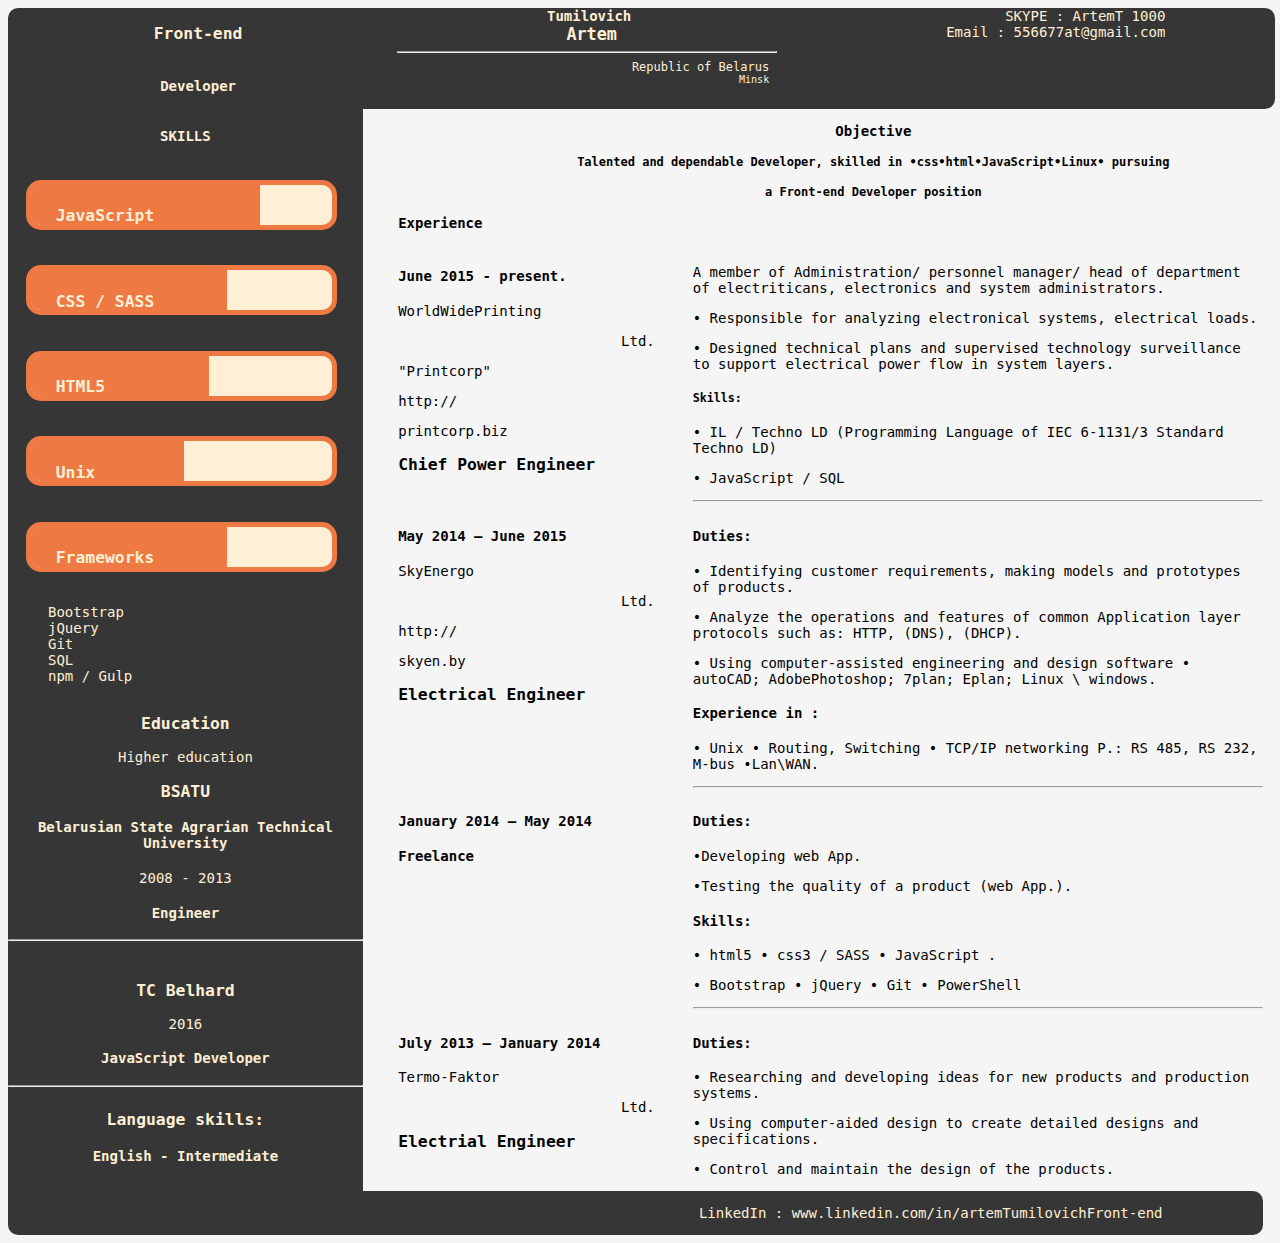
==== index.html @ 8db31e35 "CV" ====
<!DOCTYPE html>
<html xmlns="http://www.w3.org/1999/html">

<head>
<title>My CV</title>
<meta charset="utf-8" >
<link href="css/style.css" rel="stylesheet" >
<!-- <link href="script/js.js" rel="stylesheet" > -->

</head>



<body>

<div class="header" >


    <div class="col" >
        <div class="Vacancy"><h3>Front-end </h3></div>
        <div class="Dev"> <h4>Developer</h4></div>
        <div class="tel">Web</div>
        <div class="link">Developer</div>
    </div>

    <div class="col" >
        <div class="Surn">Tumilovich</div>
        <div class="Name">Artem</div>
        <hr>
        <div class="Country">Republic of Belarus</div>
        <div class="Town">Minsk</div>
    </div>

    <div class="col">
        <div class="col3">
        <div class="skype">SKYPE : ArtemT_1000</div>
        <div class="email">Email : 556677at@gmail.com</div>
        <div class="tel">Tel : +375 29 306 70 30</div>

        </div>
        </div>

</div>


<div class="context1">
    <div class="l">
<div class="left">




                <div class="multiform">
                    <h4>SKILLS </h4>
                      <div class="mult">
                            <div class="js"><h3>JavaScript</h3></div>
                      </div>

                      <div class="mult">
                          <div class="css"><h3>CSS / SASS </h3></div>
                      </div>

                      <div class="mult">
                           <div class="html"><h3>HTML5</h3></div>
                      </div>

                      <div class="mult">
                           <div class="unix"><h3>Unix</h3></div>
                      </div>

                      <div class="mult">
                           <div class="Frame"><h3>Frameworks</h3></div>
                      </div>
                 </div>

                    <div class="skills">
                        <ul>
                            <li>Bootstrap</li>
                            <li>jQuery</li>
                            <li>Git</li>
                            <li>SQL</li>
                            <li>npm / Gulp</li>
                        </ul>
                    </div>

                     <div class="edu">
                         <h3>Education</h3>
                        <p>Higher education</p>
                        <h3>BSATU </h3>
                        <h4>Belarusian State Agrarian Technical University</h4>
                        <p>2008 - 2013 </p>
                        <h4>Engineer</h4>
                        <hr>
                        <br/>
                        <h3>TC Belhard </h3>
                        <p>2016</p>
                        <h4>JavaScript Developer</h4>
                        <hr>
                     </div>

                      <div class="lang">
                        <h3>Language skills:</h3>
                        <h4>English - Intermediate </h4>

                      </div>
</div>

</div>




    <div class="middle">
        <div class="cont">
        <div class="oprt"><h3>Objective</h3>
            <h4>Talented and dependable Developer, skilled in •css•html•JavaScript•Linux• pursuing </h4><h4>a Front-end Developer position</h4> </div>
        <h4>Experience</h4>
        <div class="namework">
            <h4>June 2015 - present. </h4>
            <p> WorldWidePrinting</p><p style="text-align: right"> Ltd. </p><p>"Printcorp"</p> <p> http://</p><p>printcorp.biz </p>
            <h3> Chief Power Engineer </h3>
        </div>
        <div class="duties">
            <p>A member of Administration/ personnel manager/ head of department of electriticans, electronics and system administrators.</p>
        <p>• Responsible for analyzing electronical systems, electrical loads.</p>
        <p>• Designed technical plans and supervised technology surveillance to support electrical power flow in system layers.</p>

        <h5>Skills:</h5>
        <p> • IL / Techno LD (Programming Language of IEC 6-1131/3 Standard Techno LD) </p>
        <p> • JavaScript / SQL</p>
            <hr>
            </div>

        <div class="namework">
        <h4>May 2014 — June 2015</h4>
        <p> SkyEnergo </p>
            <p style="text-align: right">Ltd.</p>
            <p>http://</p>
            <p>skyen.by</p>
        <h3>Electrical Engineer</h3></div>
        <div class="duties">
        <h4>Duties:</h4>

        <p>• Identifying customer requirements, making models and prototypes of products.</p>
        <p>• Analyze the operations and features of common Application layer protocols such as: HTTP, (DNS), (DHCP).</p>
        <p>• Using computer-assisted engineering and design software • autoCAD; AdobePhotoshop; 7plan; Eplan; Linux \ windows.</p>


    <h4>    Experience in : </h4>
       <p>  • Unix • Routing, Switching • TCP/IP networking  P.: RS 485, RS 232, M-bus •Lan\WAN. </p>
    <hr>
        </div>

        <div class="namework"><h4>January 2014 — May 2014 </h4>
        <h4>Freelance</h4></div>
        <div class="duties"><h4>Duties:</h4> <p>•Developing web App.</p>
            <p>•Testing the quality of a product (web App.). </p>

        <h4>Skills:</h4>

        <p>• html5 • css3 / SASS  • JavaScript .</p>
        <p>• Bootstrap • jQuery • Git • PowerShell </p>
            <hr>
        </div>

        <div class="namework">
        <h4>July 2013 — January 2014</h4>
         <p> Termo-Faktor </p>
            <p style="text-align: right">  Ltd.</p>
        <h3> Electrial Engineer</h3></div>
        <div class="duties"><h4>Duties:</h4>
        <p>• Researching and developing ideas for new products and production systems. </p>
        <p>• Using computer-aided design to create detailed designs and specifications. </p>
        <p>• Control and maintain the design of the products. </p>
            </div>
    </div>

        </div>



</div>

<div class="footer" style="width:100%;">
    <div><p>LinkedIn : www.linkedin.com/in/artemTumilovichFront-end</p></div>
    </div>
</body>
</html>
---- css/style.css ----
.l {
  width: 28%;
  height: 100%;
  position: absolute;
  left: 0;
  top: 0;
  background-color: #363636; }

body {
  font-family: "DejaVu Sans Mono", fantasy;
  background: whitesmoke;
  width: 99%;
  border: #363636;
  font-size: 14px; }

div {
  overflow: hidden; }

ul {
  overflow: hidden; }
  ul li {
    overflow: hidden; }

.header {
  width: 100%;
  height: 100%;
  background-color: #363636;
  margin: 0;
  padding: 0;
  border-radius: 10px 10px 10px 0;
  color: papayawhip; }

.col {
  width: 30%;
  height: 98px;
  display: inline-block;
  padding: 0; }

.col .tel {
  visibility: hidden; }

.col .Vacancy {
  text-align: center; }
.col .Dev {
  text-align: center; }

.col .Surn {
  font-weight: bold;
  padding-left: 5px;
  font-size: 14px;
  text-align: center; }
.col .Name {
  font-weight: bold;
  padding-left: 10px;
  font-size: larger;
  text-align: center; }
.col .Town {
  padding-left: 55px;
  text-align: right;
  font-size: 10px;
  padding-right: 2%; }
.col .Country {
  padding-right: 2%;
  padding-left: 55px;
  font-size: 12px;
  text-align: right; }

.col3 {
  text-align: right; }

.left {
  width: 100%;
  height: 100%;
  color: papayawhip; }

.mult {
  width: 85%;
  border-radius: 15px;
  background-color: papayawhip;
  margin: 5%;
  height: 40px;
  color: papayawhip;
  border: 5px solid #EE7942; }

.js {
  width: 66%;
  border: 5px solid #EE7942;
  background-color: #EE7942;
  height: 95%;
  text-align: center;
  font-size: 10px;
  overflow: hidden; }

.css {
  width: 55%;
  border: 1px solid #363636;
  background-color: #EE7942;
  border: 5px solid #EE7942;
  height: 95%;
  text-align: center;
  overflow: hidden;
  font-size: 10px; }

.html {
  width: 49%;
  border: 1px solid #363636;
  background-color: #EE7942;
  border: 5px solid #EE7942;
  height: 95%;
  text-align: center;
  overflow: hidden;
  font-size: 10px; }

.unix {
  width: 41%;
  border: 1px solid #363636;
  background-color: #EE7942;
  border: 5px solid #EE7942;
  height: 95%;
  text-align: center;
  font-size: 10px;
  overflow: hidden; }

.Frame {
  width: 55%;
  border: 1px solid #363636;
  background-color: #EE7942;
  height: 95%;
  border: 5px solid #EE7942;
  text-align: center;
  font-size: 10px;
  overflow: hidden; }

.multiform {
  height: auto;
  background-color: #363636; }
  .multiform h4 {
    height: 100%;
    text-align: center; }

.context1 {
  position: relative; }
  .context1 div {
    float: left; }

.left {
  background: #363636;
  border: #363636;
  height: 100%; }
  .left div {
    text-align: left;
    font-size: 100%; }

.mult div {
  padding-left: 20px; }

.middle {
  margin-left: 30%;
  width: 75%;
  height: 100%;
  padding-left: 10px;
  padding-bottom: 0;
  padding-right: 10px;
  padding-top: 0px; }

.skills {
  width: 100%;
  border: none;
  height: auto; }

.edu {
  height: auto; }
  .edu h3 {
    text-align: center; }
  .edu p {
    text-align: center; }
  .edu h4 {
    text-align: center; }

.middle .oprt {
  margin: 0;
  padding: 0;
  width: 100%;
  height: 100%;
  font-size: 12px;
  text-align: center; }

.context1 .middle .namework {
  float: left;
  width: 27%; }
.context1 .middle .duties {
  margin-left: 4%;
  float: left;
  width: 60%; }

.footer div {
  width: 99%;
  text-align: right;
  background: #363636;
  color: papayawhip;
  border-radius: 0 10px 10px 10px; }
  .footer div p {
    padding-right: 100px; }

.lang {
  width: 100%;
  height: 15%; }
  .lang h3 {
    text-align: center; }
  .lang h4 {
    text-align: center; }

#colN1 {
  margin-left: 0;
  margin-right: 0;
  padding-left: 0;
  padding-top: 1%;
  border-top: 5px solid papayawhip;
  border-bottom: 5px solid papayawhip;
  border-left: 5px solid papayawhip; }

#colN2 {
  margin-left: 0;
  margin-right: 0;
  padding-top: 1%;
  padding-left: 1%;
  border-top: 5px solid papayawhip;
  border-bottom: 5px solid papayawhip;
  border-right: 5px solid papayawhip;
  border-bottom-right-radius: 50px;
  border-top-right-radius: 50px; }

hr {
  background-color: papayawhip;
  color: papayawhip; }

/*# sourceMappingURL=style.css.map */
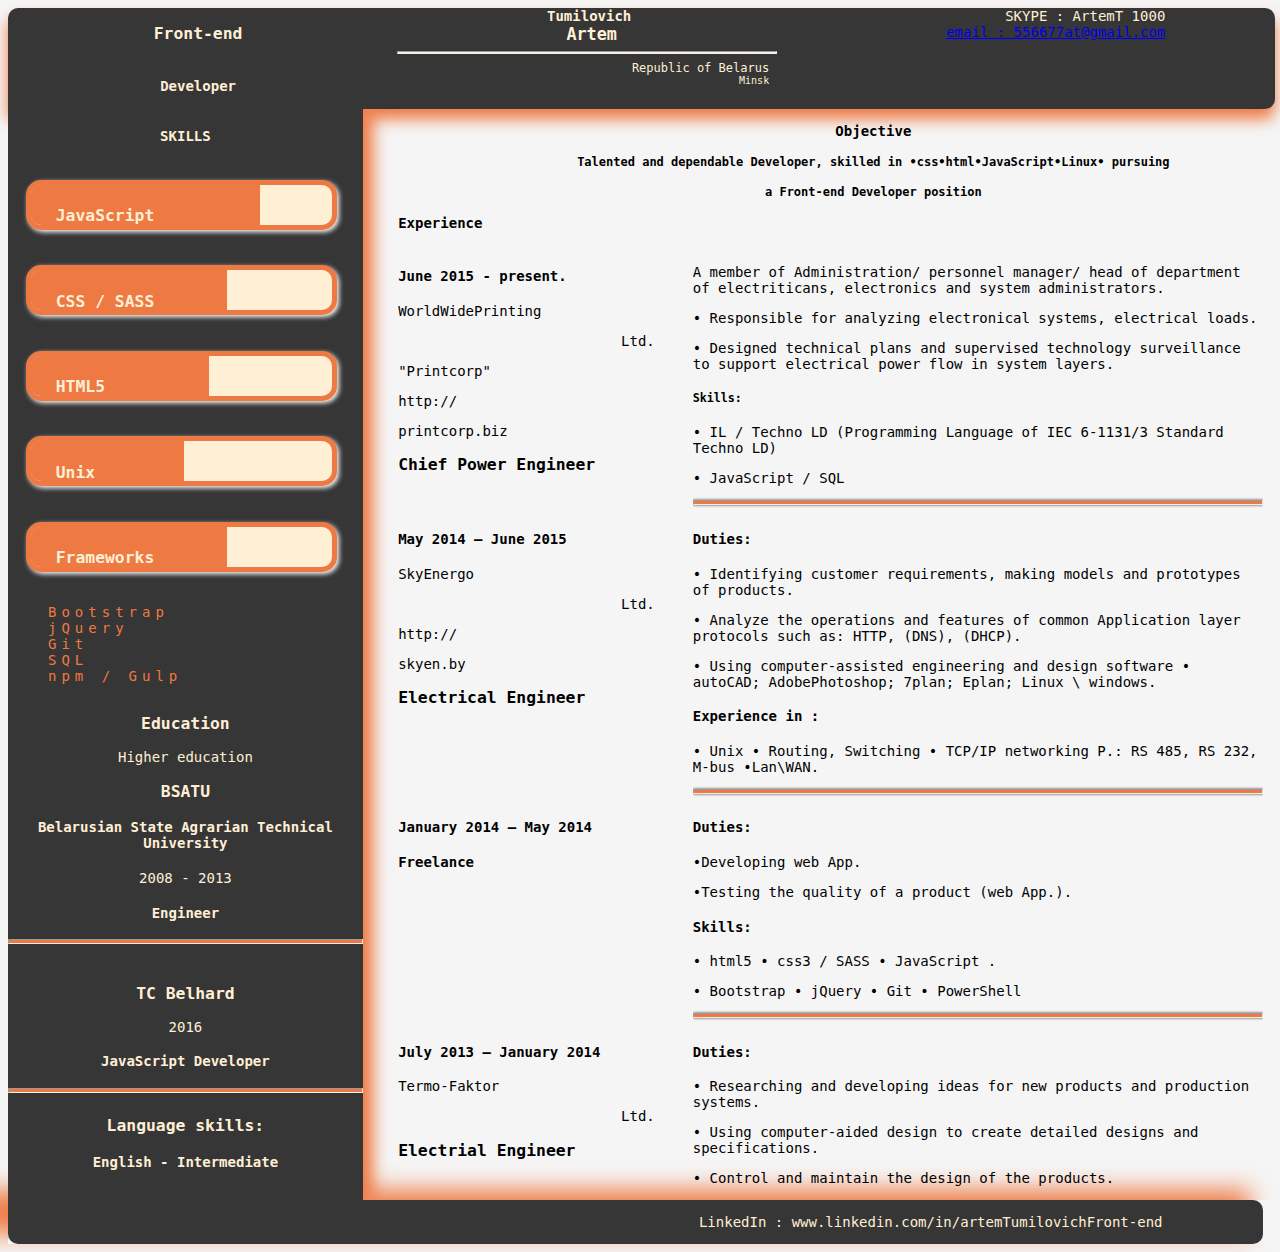
==== commit 31621349: "added" ====
--- a/index.html
+++ b/index.html
@@ -17,24 +17,24 @@
 
 
     <div class="col" >
-        <div class="Vacancy"><h3>Front-end </h3></div>
-        <div class="Dev"> <h4>Developer</h4></div>
+        <div class="Vacancy" id="Vac"><h3>Front-end </h3></div>
+        <div class="Dev" id="Dev1"> <h4>Developer</h4></div>
         <div class="tel">Web</div>
         <div class="link">Developer</div>
     </div>
 
     <div class="col" >
         <div class="Surn">Tumilovich</div>
-        <div class="Name">Artem</div>
-        <hr>
+        <div class="Name" id="Nam">Artem</div>
+        <hr style="height: 1px ; background-color: papayawhip">
         <div class="Country">Republic of Belarus</div>
         <div class="Town">Minsk</div>
     </div>
 
-    <div class="col">
+    <div class="col" id="COL3">
         <div class="col3">
         <div class="skype">SKYPE : ArtemT_1000</div>
-        <div class="email">Email : 556677at@gmail.com</div>
+        <div class="email"><a href="https://mail.google.com/mail/u/0/?tab=wm#inbox">email : 556677at@gmail.com</a></div>
         <div class="tel">Tel : +375 29 306 70 30</div>
 
         </div>
@@ -45,35 +45,35 @@
 
 <div class="context1">
     <div class="l">
-<div class="left">
+<div class="left" id="L">
 
 
 
 
                 <div class="multiform">
                     <h4>SKILLS </h4>
-                      <div class="mult">
-                            <div class="js"><h3>JavaScript</h3></div>
-                      </div>
-
-                      <div class="mult">
+                      <div class="mult" id="JS">
+                            <div class="js" ><h3>JavaScript</h3></div>
+                      </div>
+
+                      <div class="mult" id="CSS">
                           <div class="css"><h3>CSS / SASS </h3></div>
                       </div>
 
-                      <div class="mult">
+                      <div class="mult" id="HTML">
                            <div class="html"><h3>HTML5</h3></div>
                       </div>
 
-                      <div class="mult">
+                      <div class="mult" id="UNIX">
                            <div class="unix"><h3>Unix</h3></div>
                       </div>
 
-                      <div class="mult">
+                      <div class="mult" id="FR">
                            <div class="Frame"><h3>Frameworks</h3></div>
                       </div>
                  </div>
 
-                    <div class="skills">
+                    <div class="skills"  id="SKILLS">
                         <ul>
                             <li>Bootstrap</li>
                             <li>jQuery</li>
@@ -82,6 +82,8 @@
                             <li>npm / Gulp</li>
                         </ul>
                     </div>
+
+
 
                      <div class="edu">
                          <h3>Education</h3>
@@ -184,5 +186,43 @@
 <div class="footer" style="width:100%;">
     <div><p>LinkedIn : www.linkedin.com/in/artemTumilovichFront-end</p></div>
     </div>
+<script>
+
+    Dev1.addEventListener('mouseover' , ones) ;
+
+    function ones () {
+        Dev1.style.fontSize  = "18px";
+        Vac.style.fontSize  = "10px";
+    };
+
+    Vac.addEventListener('mouseover' , twos) ;
+
+    function twos () {
+        Vac.style.fontSize  = "18px";
+        Dev1.style.fontSize  = "12px";
+    }
+
+    var set =  document.getElementById("SKILLS");
+function cycleOn () {
+    set.style.color = "#EE7942";}
+
+    function cycleOff (){
+    set.style.color = "papayawhip";}
+
+ setInterval(cycleOn, 500);
+    setInterval(cycleOff, 1000);
+
+
+
+
+
+
+
+
+
+
+
+</script>
 </body>
+
 </html>
--- a/css/style.css
+++ b/css/style.css
@@ -4,7 +4,8 @@
   position: absolute;
   left: 0;
   top: 0;
-  background-color: #363636; }
+  background-color: #363636;
+  box-shadow: 10px 0 15px #EE7942; }
 
 body {
   font-family: "DejaVu Sans Mono", fantasy;
@@ -28,7 +29,8 @@
   margin: 0;
   padding: 0;
   border-radius: 10px 10px 10px 0;
-  color: papayawhip; }
+  color: papayawhip;
+  box-shadow: 0 10px 15px #EE7942; }
 
 .col {
   width: 30%;
@@ -67,11 +69,6 @@
 
 .col3 {
   text-align: right; }
-
-.left {
-  width: 100%;
-  height: 100%;
-  color: papayawhip; }
 
 .mult {
   width: 85%;
@@ -80,7 +77,8 @@
   margin: 5%;
   height: 40px;
   color: papayawhip;
-  border: 5px solid #EE7942; }
+  border: 5px solid #EE7942;
+  box-shadow: 2px 2px 5px white; }
 
 .js {
   width: 66%;
@@ -144,6 +142,8 @@
     float: left; }
 
 .left {
+  width: 100%;
+  color: papayawhip;
   background: #363636;
   border: #363636;
   height: 100%; }
@@ -158,10 +158,7 @@
   margin-left: 30%;
   width: 75%;
   height: 100%;
-  padding-left: 10px;
-  padding-bottom: 0;
-  padding-right: 10px;
-  padding-top: 0px; }
+  padding: 0 15px 0 10px; }
 
 .skills {
   width: 100%;
@@ -193,14 +190,16 @@
   float: left;
   width: 60%; }
 
-.footer div {
-  width: 99%;
-  text-align: right;
-  background: #363636;
-  color: papayawhip;
-  border-radius: 0 10px 10px 10px; }
-  .footer div p {
-    padding-right: 100px; }
+.footer {
+  box-shadow: -25px -10px 25px #EE7942; }
+  .footer div {
+    width: 99%;
+    text-align: right;
+    background: #363636;
+    color: papayawhip;
+    border-radius: 0 10px 10px 10px; }
+    .footer div p {
+      padding-right: 100px; }
 
 .lang {
   width: 100%;
@@ -231,7 +230,21 @@
   border-top-right-radius: 50px; }
 
 hr {
-  background-color: papayawhip;
-  color: papayawhip; }
+  background-color: #EE7942;
+  box-shadow: 0 0 3px #363636;
+  height: 3px; }
+
+.mult:hover {
+  -webkit-transform: translateX(8%);
+  -moz-transform: translateX(8%);
+  -ms-transform: translateX(8%);
+  -o-transform: translateX(8%);
+  transform: translateX(8%);
+  border: 5px solid papayawhip;
+  transition-timing-function: ease-out;
+  transition-duration: 1s; }
+
+#SKILLS {
+  letter-spacing: 5px; }
 
 /*# sourceMappingURL=style.css.map */
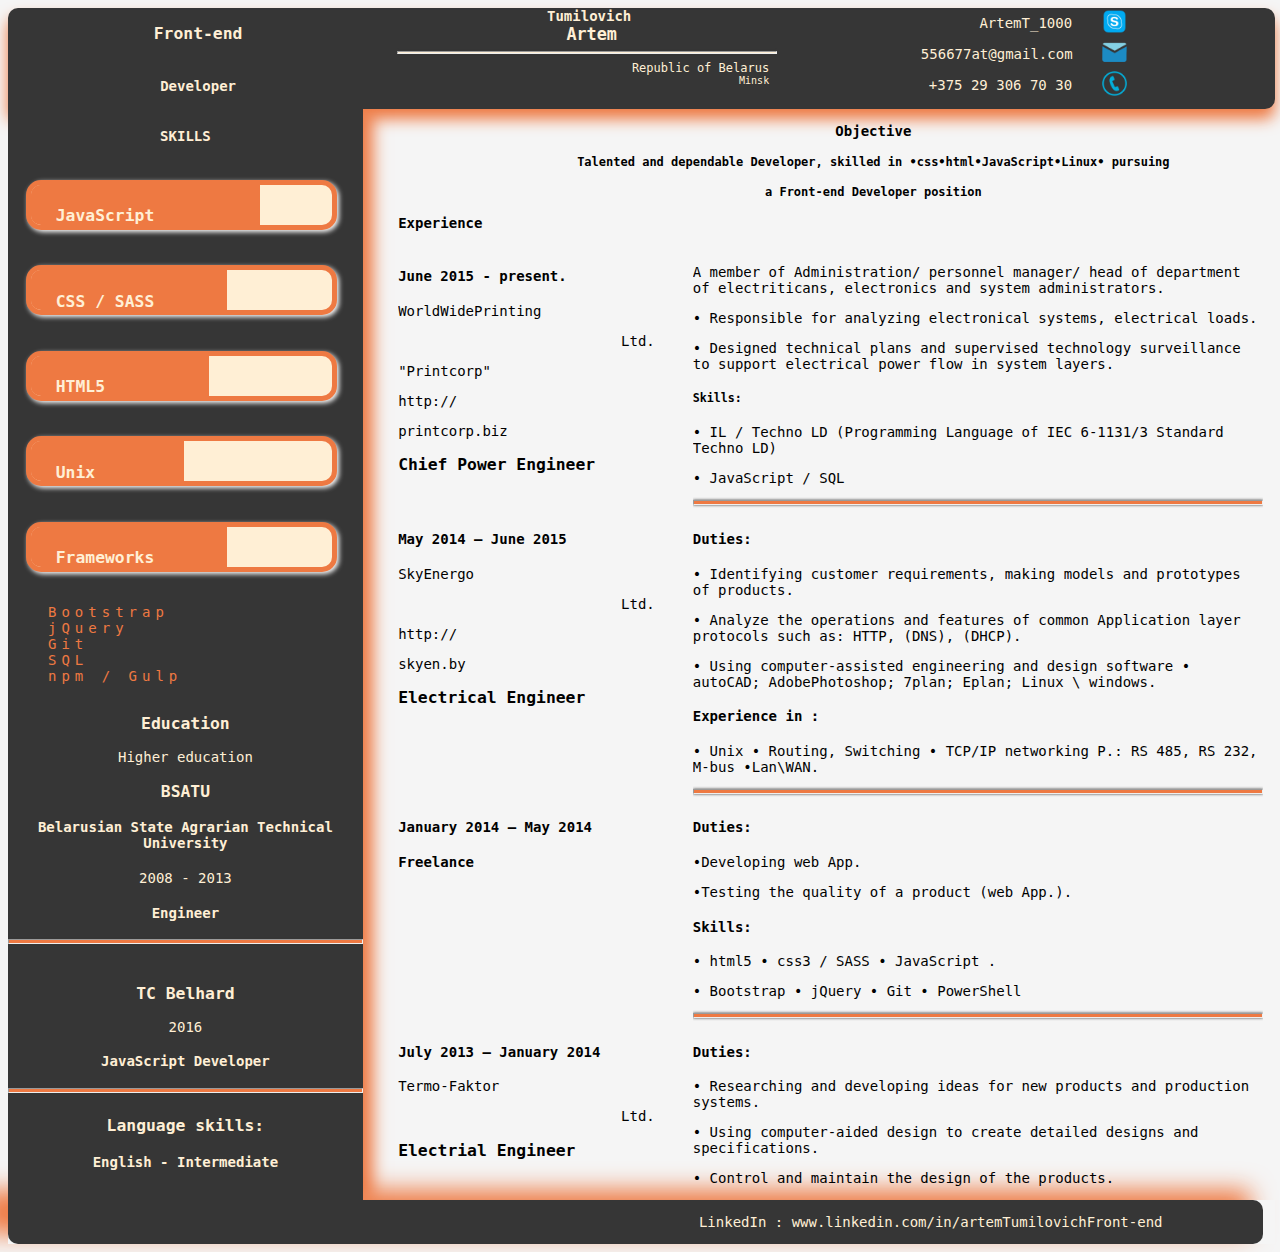
==== commit 7820b51a: "ok" ====
--- a/index.html
+++ b/index.html
@@ -33,15 +33,93 @@
 
     <div class="col" id="COL3">
         <div class="col3">
-        <div class="skype">SKYPE : ArtemT_1000</div>
-        <div class="email"><a href="https://mail.google.com/mail/u/0/?tab=wm#inbox">email : 556677at@gmail.com</a></div>
-        <div class="tel">Tel : +375 29 306 70 30</div>
-
-        </div>
-        </div>
-
-</div>
-
+
+        <div class="containerAdress">
+            <div class="nameSkype" >ArtemT_1000</div>
+            <div class="barier" >
+                <div class="image">
+                <img src="img/skype.png" alt="skypeLog" ></div>
+                </div>
+
+        </div>
+
+
+
+
+
+            <div class="containerAdress">
+                <div class="nameSkype">
+                    <a href="mailto:556677at@gmail.com">556677at@gmail.com</a></div>
+                <div class="barier" > <img src="img/email.png" height="25px" width="25px" alt="mailLog"></div>
+
+            </div>
+
+
+            <div class="containerAdress">
+                <div class="nameSkype">+375 29 306 70 30</div>
+                <div class="barier" > <img src="img/tel.png" height="25px" width="25px" alt="telLog"></div>
+
+            </div>
+
+
+
+        </div>
+        </div>
+
+</div>
+<script>
+    var hoverToChange = document.body.getElementsByClassName('nameSkype');
+    var hoverBarier = document.body.getElementsByClassName("barier");
+
+
+
+
+    hoverBarier[0].addEventListener("mouseover", changeColor);
+    hoverBarier[1].addEventListener("mouseover", changeColor1);
+    hoverBarier[2].addEventListener("mouseover", changeColor2);
+
+    var a = 0 ;
+    var b = 1 ;
+    var c = 2 ;
+
+
+    function iffunc () {
+
+
+        if (a == 0) {
+            b = 1;
+            c = 2;
+        } else if (a == 1) {
+            b = 0;
+            c = 2;
+        } else  {
+            b = 0;
+            c = 1;
+        }
+
+
+
+    }
+
+    function changeColor () {
+        iffunc () ;
+        hoverToChange[a].style.color = "blue";
+        hoverToChange[b].style.color = "papayawhip";
+        hoverToChange[c].style.color = "papayawhip";
+
+
+
+    }
+
+    function changeColor1 () {
+        hoverToChange[1].style.color = "blue";
+    }
+
+    function changeColor2 () {
+        hoverToChange[2].style.color = "blue";
+    }
+
+</script>
 
 <div class="context1">
     <div class="l">
@@ -212,16 +290,6 @@
  setInterval(cycleOn, 500);
     setInterval(cycleOff, 1000);
 
-
-
-
-
-
-
-
-
-
-
 </script>
 </body>
 
--- a/css/style.css
+++ b/css/style.css
@@ -68,7 +68,9 @@
   text-align: right; }
 
 .col3 {
-  text-align: right; }
+  text-align: right;
+  height: inherit;
+  margin: 1px; }
 
 .mult {
   width: 85%;
@@ -247,4 +249,34 @@
 #SKILLS {
   letter-spacing: 5px; }
 
+.barier {
+  margin-right: 10%;
+  width: 40px;
+  display: inline-block; }
+
+.nameSkype {
+  width: 40%;
+  display: inline-block;
+  padding: 6px;
+  overflow: hidden; }
+
+img {
+  width: 25px;
+  height: 25px; }
+
+a:link {
+  color: papayawhip;
+  text-decoration: none; }
+
+a:hover {
+  color: orange;
+  text-decoration: none; }
+
+a:active {
+  color: lightpink;
+  text-decoration: none; }
+
+.barier:hover img {
+  visibility: hidden; }
+
 /*# sourceMappingURL=style.css.map */
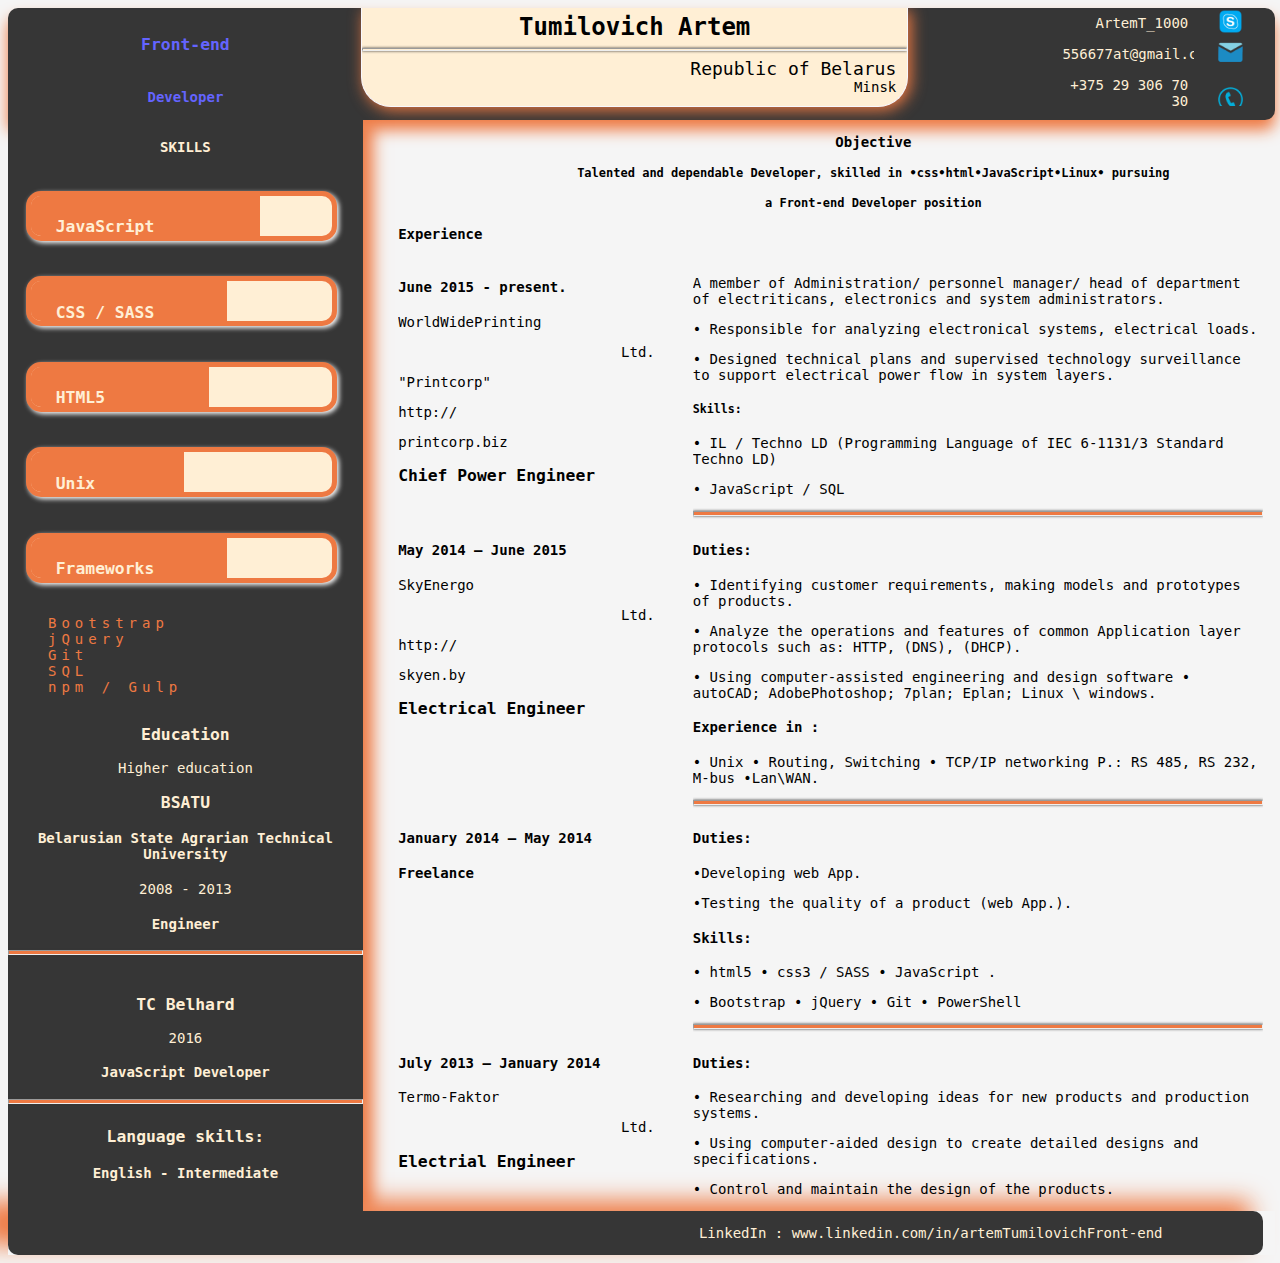
==== commit c0c284e7: "adding changeColor function" ====
--- a/index.html
+++ b/index.html
@@ -16,25 +16,24 @@
 <div class="header" >
 
 
-    <div class="col" >
+    <div class="col" id="COL" >
         <div class="Vacancy" id="Vac"><h3>Front-end </h3></div>
         <div class="Dev" id="Dev1"> <h4>Developer</h4></div>
         <div class="tel">Web</div>
         <div class="link">Developer</div>
     </div>
 
-    <div class="col" >
-        <div class="Surn">Tumilovich</div>
-        <div class="Name" id="Nam">Artem</div>
+    <div class="col" id="COL1">
+        <div class="Surnname" id="SURNNAME">Tumilovich Artem</div>
         <hr style="height: 1px ; background-color: papayawhip">
         <div class="Country">Republic of Belarus</div>
         <div class="Town">Minsk</div>
     </div>
 
-    <div class="col" id="COL3">
+    <div class="col" id="COL2">
         <div class="col3">
 
-        <div class="containerAdress">
+        <div class="containerAdress" >
             <div class="nameSkype" >ArtemT_1000</div>
             <div class="barier" >
                 <div class="image">
@@ -44,9 +43,6 @@
         </div>
 
 
-
-
-
             <div class="containerAdress">
                 <div class="nameSkype">
                     <a href="mailto:556677at@gmail.com">556677at@gmail.com</a></div>
@@ -64,62 +60,10 @@
 
 
         </div>
-        </div>
-
-</div>
-<script>
-    var hoverToChange = document.body.getElementsByClassName('nameSkype');
-    var hoverBarier = document.body.getElementsByClassName("barier");
-
-
-
-
-    hoverBarier[0].addEventListener("mouseover", changeColor);
-    hoverBarier[1].addEventListener("mouseover", changeColor1);
-    hoverBarier[2].addEventListener("mouseover", changeColor2);
-
-    var a = 0 ;
-    var b = 1 ;
-    var c = 2 ;
-
-
-    function iffunc () {
-
-
-        if (a == 0) {
-            b = 1;
-            c = 2;
-        } else if (a == 1) {
-            b = 0;
-            c = 2;
-        } else  {
-            b = 0;
-            c = 1;
-        }
-
-
-
-    }
-
-    function changeColor () {
-        iffunc () ;
-        hoverToChange[a].style.color = "blue";
-        hoverToChange[b].style.color = "papayawhip";
-        hoverToChange[c].style.color = "papayawhip";
-
-
-
-    }
-
-    function changeColor1 () {
-        hoverToChange[1].style.color = "blue";
-    }
-
-    function changeColor2 () {
-        hoverToChange[2].style.color = "blue";
-    }
-
-</script>
+    </div>
+
+
+</div>
 
 <div class="context1">
     <div class="l">
@@ -290,6 +234,58 @@
  setInterval(cycleOn, 500);
     setInterval(cycleOff, 1000);
 
+    // --- changing color function
+
+    var col1 = document.getElementById("COL1");
+
+    col1.addEventListener("click" ,changeColor);
+
+    function colorDone () {
+        col1.style.background = COLORS['col'+ count ];
+        col1.style.color = COLORS['color'+ count];
+    }
+    var count = 0 ;
+
+    var COLORS = {
+        col1: "rgb(300,10,1)",
+        col2: "rgb(300,150,1)",
+        col3: "rgb(400,10,1)",
+        col4: "rgb(500,10,1)",
+        color1: "rgb(100,300,100)",
+        color2: "rgb(100,200,300)",
+        color3: "rgb(200,50,300)",
+        color4: "rgb(300,300,300)"
+    };
+
+    function changeColor () {
+
+        (function counter () {
+              count = count + 1 ;
+              return count;
+          }());
+
+        if (count == 1 ) {
+
+            colorDone ()
+        } else if (count == 2 ) {
+            colorDone ()
+        } else if (count == 3 ) {
+            colorDone ()
+        }   else if (count == 4 ) {
+            colorDone ()
+        } else {
+            col1.style.background = "papayawhip";
+            col1.style.color = "black";
+            count = 0 ;
+        }
+
+
+
+
+
+    }
+
+
 </script>
 </body>
 
--- a/css/style.css
+++ b/css/style.css
@@ -46,31 +46,44 @@
 .col .Dev {
   text-align: center; }
 
-.col .Surn {
+.col .Surnname {
   font-weight: bold;
-  padding-left: 5px;
-  font-size: 14px;
-  text-align: center; }
-.col .Name {
-  font-weight: bold;
-  padding-left: 10px;
-  font-size: larger;
+  padding-top: 5px;
+  font-size: 24px;
   text-align: center; }
 .col .Town {
   padding-left: 55px;
   text-align: right;
-  font-size: 10px;
+  font-size: 14px;
   padding-right: 2%; }
 .col .Country {
   padding-right: 2%;
   padding-left: 55px;
-  font-size: 12px;
+  font-size: 18px;
   text-align: right; }
 
 .col3 {
   text-align: right;
   height: inherit;
   margin: 1px; }
+
+#COL {
+  width: 28%;
+  color: #6464ff; }
+
+#COL1 {
+  width: 43%;
+  border: 1px solid ghostwhite;
+  border-top: none;
+  border-radius: 0 0 30px 30px;
+  margin: 0 0 10px -10px;
+  box-shadow: 3px 3px 15px #EE7942;
+  background-color: papayawhip;
+  color: black; }
+
+#COL2 {
+  width: 25%;
+  float: right; }
 
 .mult {
   width: 85%;
@@ -268,15 +281,27 @@
   color: papayawhip;
   text-decoration: none; }
 
-a:hover {
-  color: orange;
-  text-decoration: none; }
-
 a:active {
   color: lightpink;
   text-decoration: none; }
 
-.barier:hover img {
-  visibility: hidden; }
+a:hover {
+  color: brown;
+  text-decoration: none; }
+
+.containerAdress:hover {
+  background: papayawhip;
+  border-radius: 10px;
+  border: 1px solid aliceblue;
+  color: black;
+  -webkit-transform: translateX(5%);
+  -moz-transform: translateX(5%);
+  -ms-transform: translateX(5%);
+  -o-transform: translateX(5%);
+  transform: translateX(5%);
+  transition-timing-function: ease-out;
+  transition-duration: 1s; }
+  .containerAdress:hover a {
+    color: black; }
 
 /*# sourceMappingURL=style.css.map */
